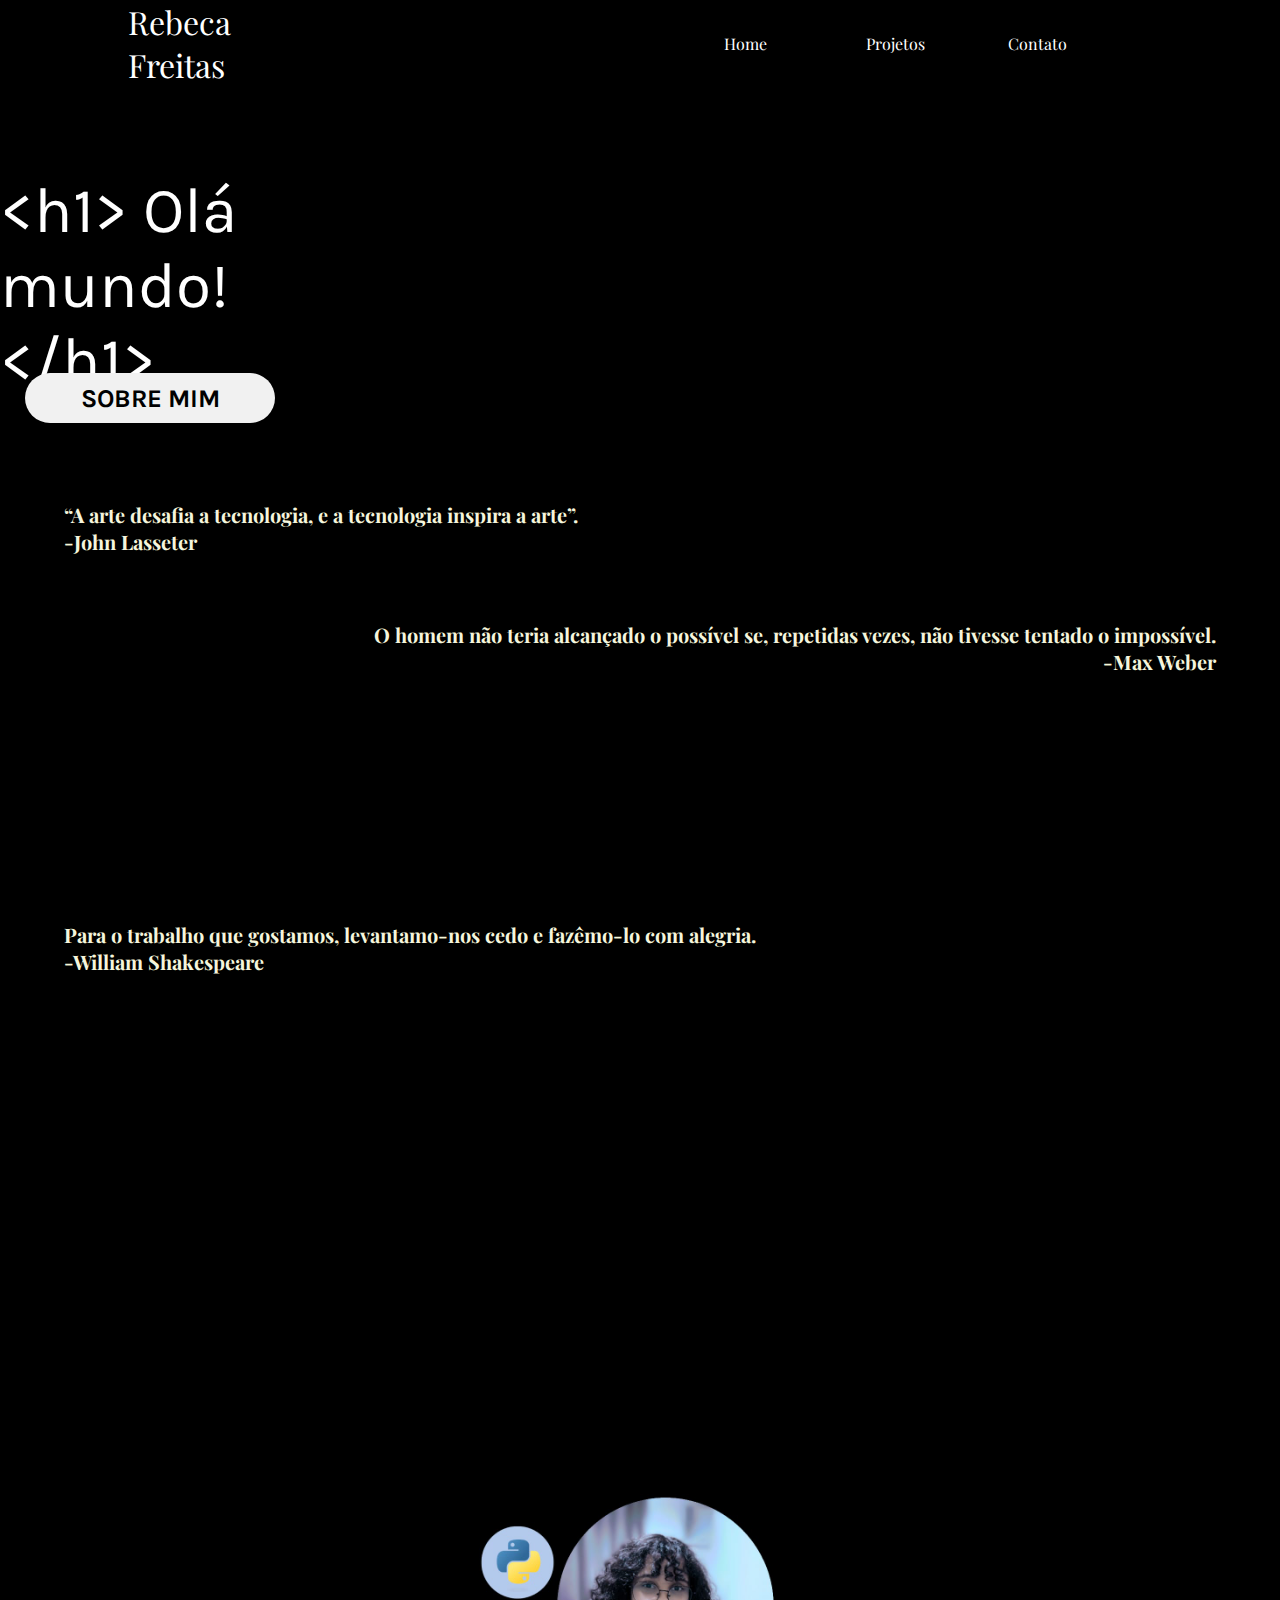
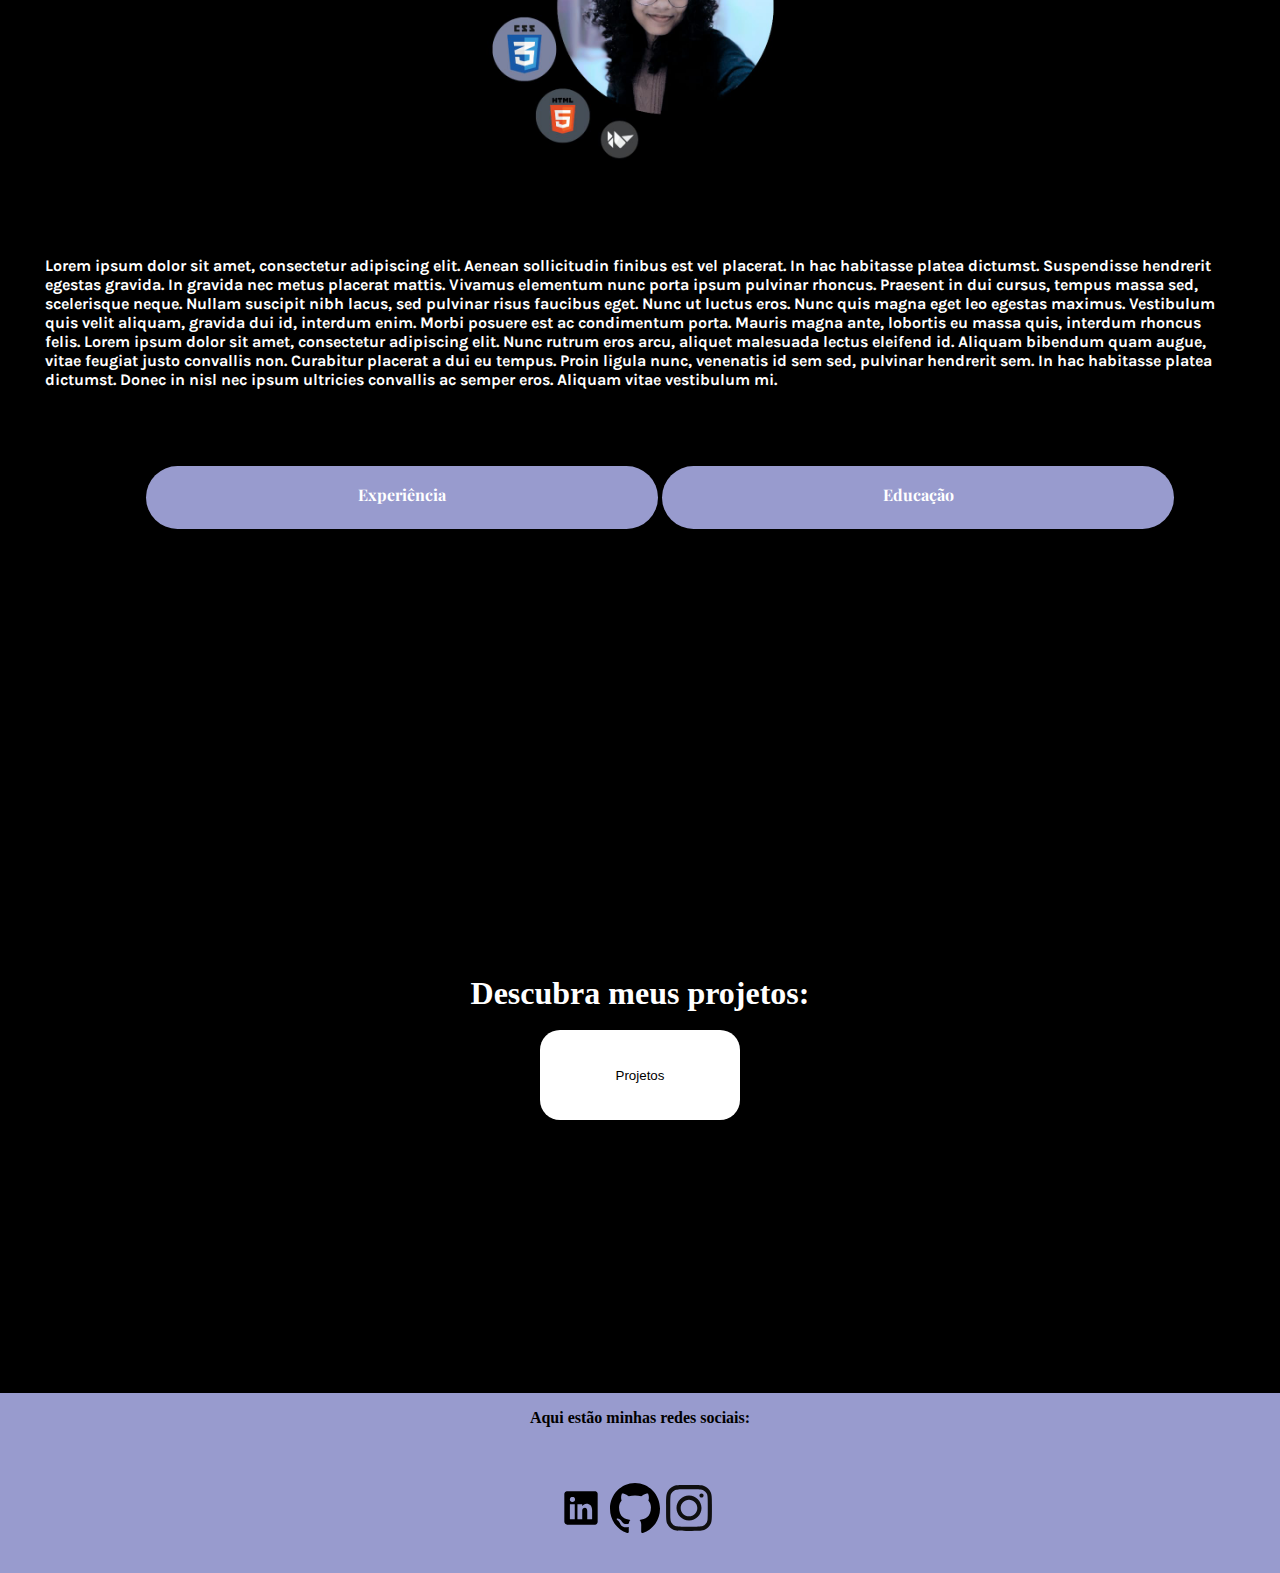
==== index.html @ 9b6252af "layout tela inicial" ====
<!DOCTYPE html>
<html lang="en">

<head>
    <meta charset="UTF-8">
    <meta name="viewport" content="width=device-width, initial-scale=1.0">
    <link rel="stylesheet" type="text/css" href="style.css" media="screen" />
    <title>Portfolio - Rebeca Freitas</title>

    <link rel="preconnect" href="https://fonts.googleapis.com">
    <link rel="preconnect" href="https://fonts.gstatic.com" crossorigin>
    <link
        href="https://fonts.googleapis.com/css2?family=Bebas+Neue&family=Karla:ital,wght@0,200..800;1,200..800&family=Pacifico&family=Playfair+Display:ital,wght@0,400..900;1,400..900&display=swap"
        rel="stylesheet">


</head>

<body>

    <div class="menu">
        <div id="nome">Rebeca <br>Freitas</div>

        <div class="menuitem">Home&nbsp;</div>
        <div class="menuitem">Projetos&nbsp;</div>
        <div class="menuitem">Contato&nbsp;</div>
    </div>

    <div id="typing">
        <hr>
        <div class="overlay">
            <p id="ola"> &lt;h1&gt; Olá mundo! &lt;/h1&gt;</p>

            <div><button id="botaosobre" onclick="location.href='#sobremim'"><strong>SOBRE MIM</button></div>
        </div>
        <video autoplay muted loop id="bg1">
            <source src='fotosevideos/worldbg4.mp4' type="video/mp4">
        </video>

    </div>
    <div id="frases">
        <div id="frase1">
            <p class="frase">“A arte desafia a tecnologia, e a tecnologia inspira a arte”. <br>-John Lasseter</p>
        </div>
        <div id="frase2">
            <p class="frase">O homem não teria alcançado o possível se, repetidas vezes, não tivesse tentado o
                impossível.<br> -Max Weber</p>
        </div>
        <div>
            <p class="frase">Para o trabalho que gostamos, levantamo-nos cedo e fazêmo-lo com alegria.<br> -William
                Shakespeare</p>
        </div>
    </div>
    <div id="sobremim">
        <div id="divminhaimg"><img src="fotosevideos/minhafoto6.jpeg" id="minhaimg"></div>
        <div>
            <p id="textsobremim">Lorem ipsum dolor sit amet, consectetur adipiscing elit. Aenean sollicitudin
                finibus est vel placerat. In hac habitasse platea dictumst. Suspendisse hendrerit egestas gravida.
                In gravida nec metus placerat mattis. Vivamus elementum nunc porta ipsum pulvinar rhoncus. Praesent
                in dui cursus, tempus massa sed, scelerisque neque. Nullam suscipit nibh lacus, sed pulvinar risus
                faucibus eget. Nunc ut luctus eros.

                Nunc quis magna eget leo egestas maximus. Vestibulum quis velit aliquam, gravida dui id, interdum
                enim. Morbi posuere est ac condimentum porta. Mauris magna ante, lobortis eu massa quis, interdum
                rhoncus felis. Lorem ipsum dolor sit amet, consectetur adipiscing elit. Nunc rutrum eros arcu,
                aliquet malesuada lectus eleifend id. Aliquam bibendum quam augue, vitae feugiat justo convallis
                non. Curabitur placerat a dui eu tempus. Proin ligula nunc, venenatis id sem sed, pulvinar hendrerit
                sem. In hac habitasse platea dictumst. Donec in nisl nec ipsum ultricies convallis ac semper eros.
                Aliquam vitae vestibulum mi.</p>
        </div>
        <div id="menus">
            <ul>
                <li class="dropdown">Experiência
                    <div class="dropdownitens">
                        <p>Residênte em Software IUUL</p>
                    </div>
                </li>
                <li class="dropdown">Educação
                    <div class="dropdownitens">
                        <p>Bacharelado em Sistemas de Informação - Universidade Federal Rural de Pernambuco
                            (Cursando)</p>
                        <p>Cursos Complementares</p>
                        <p>Web designer - ifrj</p>
                        <p>Cursos Complementares</p>
                        <p>Cursos Complementares</p>
                        <p>Cursos Complementares</p>
                    </div>
                </li>
            </ul>
        </div>

    </div>
     <br>
    <div id="espacamento"> <p>Descubra meus projetos:<br> <button>Projetos</button></p></div>
    <div id="rodape">
        <div><p>Aqui estão minhas redes sociais:</p></div>
        <div id="iconesrodape"><a href="https://br.linkedin.com/in/rebeca-freitas-dos-santos"><img src="fotosevideos/linkedin-svgrepo-com.svg"></a> <a href="https://github.com/rebeca-dossantos"><img src="fotosevideos/github-142-svgrepo-com.svg"></a> <a href="https://www.instagram.com/becc.fs?igsh=MWVvZXd5Y2V2YmhjNw=="> <img src="fotosevideos/instagram-svgrepo-com.svg"> </div>
    </div>


</body>

</html>
---- style.css ----
html, body{
    scroll-behavior: smooth;
}

body {
    margin: 0px;
    height: 100%;
    padding: 0%;
    background-color: black;
}

#bg1 {
    z-index: 1;
    width: 100%;
    height: 100%;
}
.menu {
    font-family: "Playfair Display", sans-serif;
    background-color: rgb(0, 0, 0);
    width: 100%;
    
    position: fixed;
    display: grid;
    grid-template-columns: 5fr 1fr 1fr 2fr;
    align-items: center;
    color: white;
    z-index: 5;

}
#nome {
    margin-left: 10vw;
    font-size: 200%;

}
#typing {
    position: relative;
    margin-top: 65px;
    display: inline-block;
}

.overlay {
    font-family: "Karla", serif;
    position: absolute;
    display: grid;
    grid-template-rows: 200px 2fr 4fr;
    color: rgb(255, 255, 255);
    height: 100vh;
    margin-top: 10vh;
    justify-items: center;
    width: 100%;
    z-index: 2;
    
}

#botaosobre{
    background-color: rgb(241, 241, 241);
    opacity: 1;
    border-radius: 50px;
    width: 250px;
    height: 50px;
    border: none;
    font-family: "Karla", serif;
    font-size: 2vw;
    text-decoration: none;
    color: black;
    z-index: 3;

}



hr{
    opacity: 0;
}

#sobremim{
    height: 120vh;
    background-color: black;
    margin: 0;
    padding-top: 20vh;

}

#minhaimg {
    width: 350px;

}
#divminhaimg {
    display: flex;
    align-items: center;
    justify-content: center;
}

#ola {
    font-family: "Karla", serif;
    font-size: 5vw;
    margin-top: 0;
    
}
.menuitem {
    padding-left: 1vw;
    
}

.frase {
    font-family: "Playfair Display", serif;
    font-size: 20px;
    color: beige;

}
#frases {
    font-family: "Playfair Display", serif;
    display: grid;
    grid-template-rows: 1fr 1fr 1fr;
    padding: 5vw;
    height: 100vh;


}
#frase2 {
    float: right;
    text-align: right;
}
#frase1 {
     padding-top: 20vh;
}
#textsobremim {
    color: white;
    font-family: "Karla", serif;
    padding: 5vh;
}
#menus li{
    display: inline-block;
}
#menus ul {
         
}
.dropdown {
    color: white;
    background-color: rgb(152, 155, 206);
    width: 40vw;
    height: 5vh;
    border-radius: 5vh;
    text-align: center;
    padding-top: 2vh;
    font-family: "Playfair Display", serif;
}
.dropdownitens {
    position: absolute;
    display: none;
    background-color:rgb(152, 155, 206);
    border-radius: 5vh;
    margin: 5vh;
    width: 35vw;
    font-family: "Karla", serif;
}
.dropdownitens p{
    display: block;

}
.dropdown:hover .dropdownitens{
    display: block;
}
#menus {
    display: flex;
    align-items: center;
    justify-content: center;

}
#espacamento {
    display: flex;
    justify-content: center;
    text-align: center;
    height: 50vh;
    color: white;
    font-size: 2em;
}
#espacamento button {
    margin: 2vh;
    background-color: rgb(255, 255, 255) ;
    width: 200px;
    height: 10vh;
    border-radius: 20px;
    border: none;
}
#rodape {
    width: 100%;
    height: 20vh;
    display: grid;
    grid-template-rows: 1fr 1fr;
    justify-content: center;

    background-color: rgb(152, 155, 206);

}
#iconesrodape {
padding-left: 2vw;
}
#iconesrodape img {
    width: 50px;
}
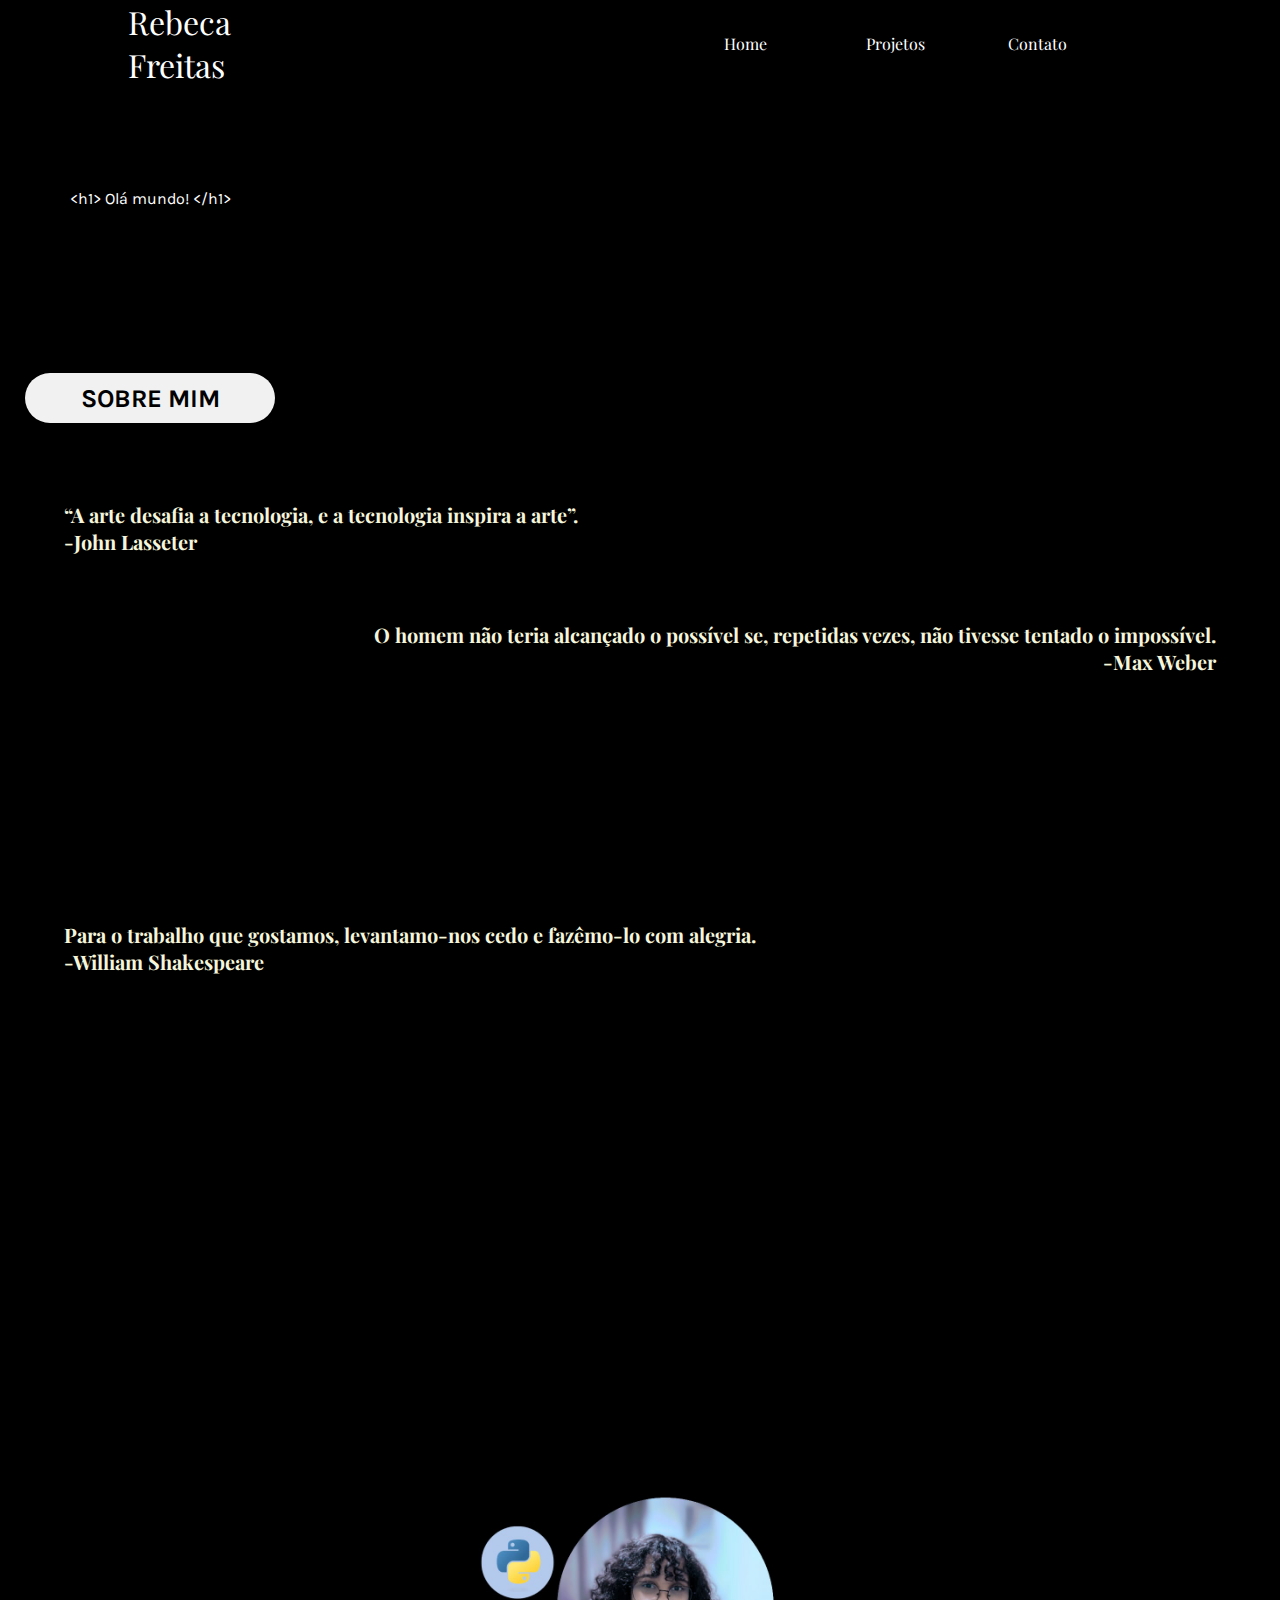
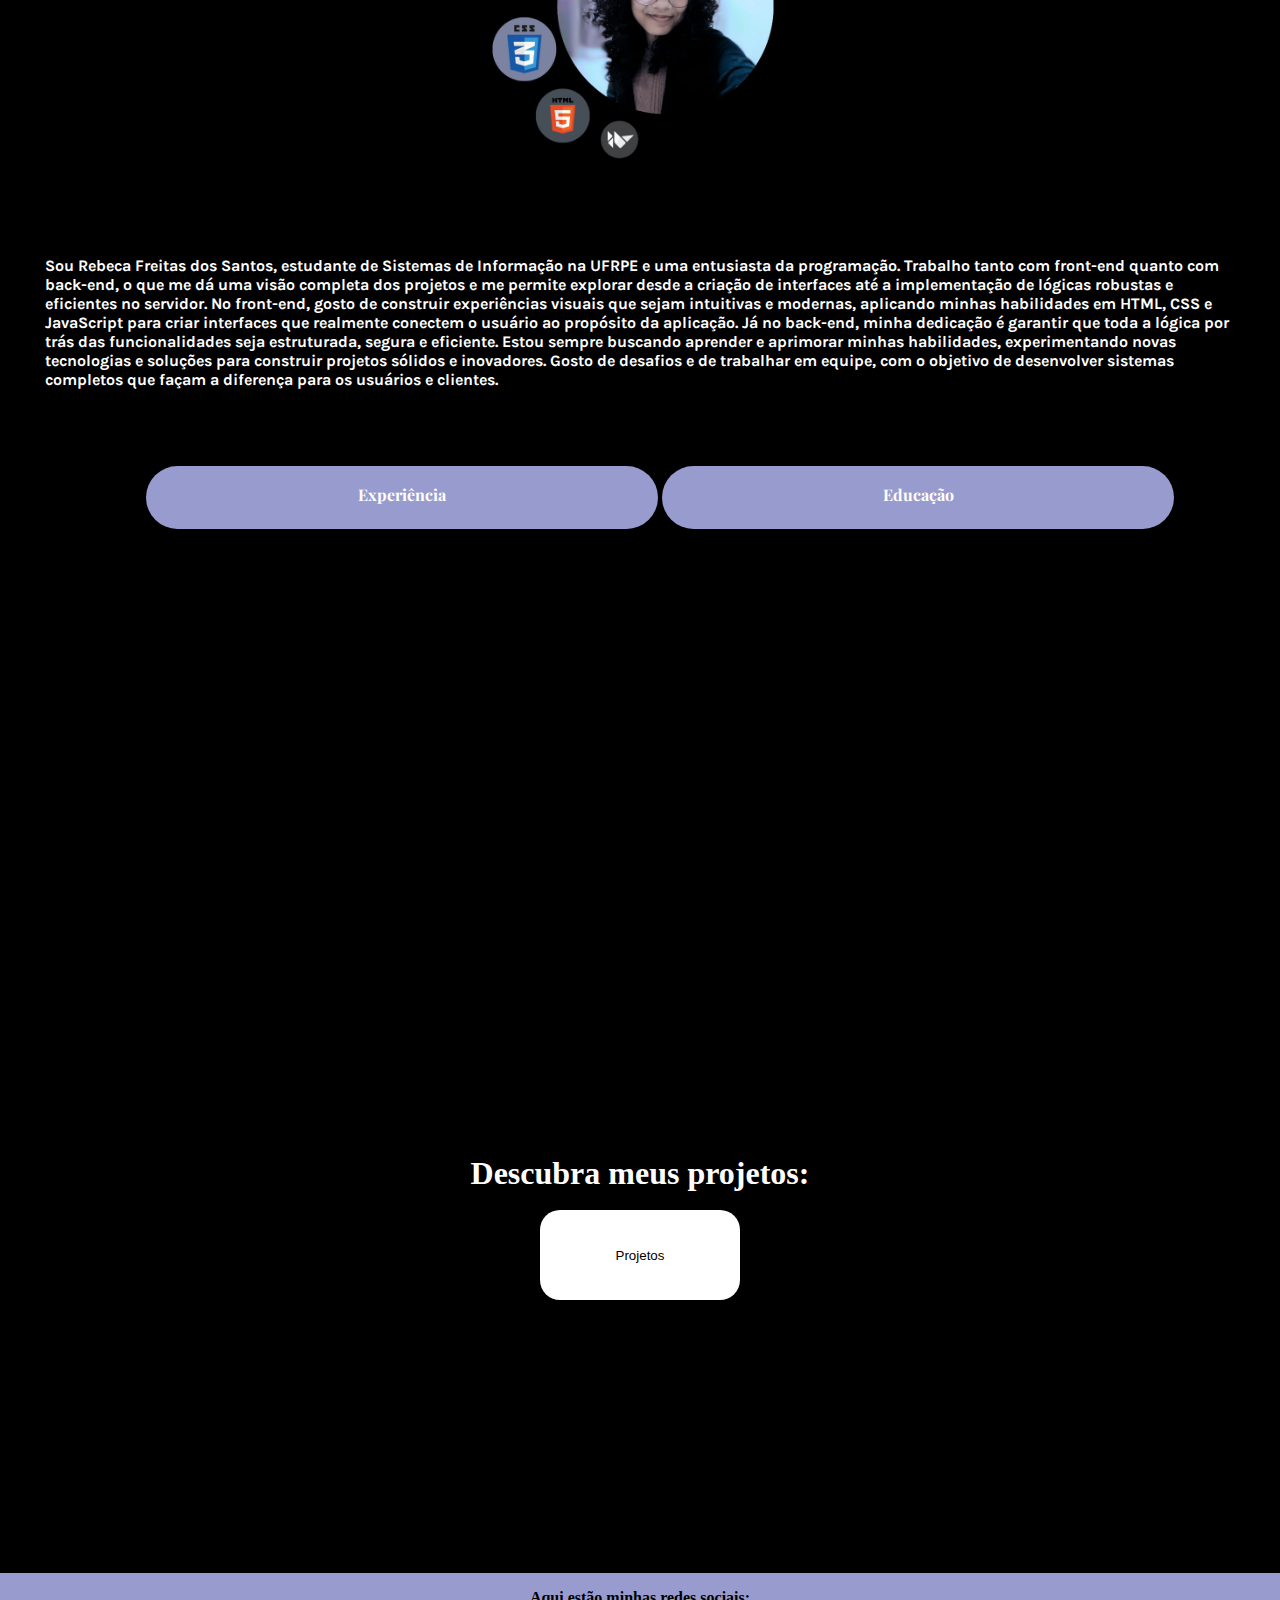
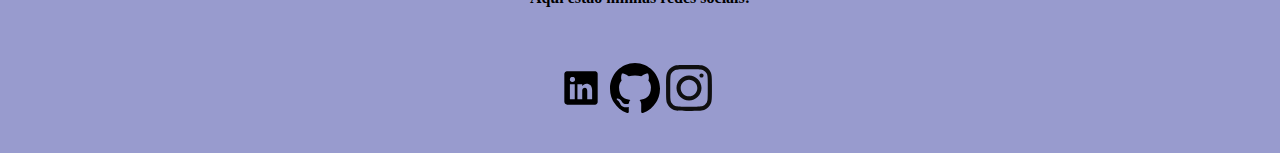
==== commit 41c6b600: "tela de projetos e correção de textos" ====
--- a/index.html
+++ b/index.html
@@ -22,8 +22,8 @@
         <div id="nome">Rebeca <br>Freitas</div>
 
         <div class="menuitem">Home&nbsp;</div>
-        <div class="menuitem">Projetos&nbsp;</div>
-        <div class="menuitem">Contato&nbsp;</div>
+        <div class="menuitem"><a href="projetos.html">Projetos&nbsp;</a></div>
+        <div class="menuitem"><a href="contato.html">Contato&nbsp;</a></div>
     </div>
 
     <div id="typing">
@@ -54,19 +54,11 @@
     <div id="sobremim">
         <div id="divminhaimg"><img src="fotosevideos/minhafoto6.jpeg" id="minhaimg"></div>
         <div>
-            <p id="textsobremim">Lorem ipsum dolor sit amet, consectetur adipiscing elit. Aenean sollicitudin
-                finibus est vel placerat. In hac habitasse platea dictumst. Suspendisse hendrerit egestas gravida.
-                In gravida nec metus placerat mattis. Vivamus elementum nunc porta ipsum pulvinar rhoncus. Praesent
-                in dui cursus, tempus massa sed, scelerisque neque. Nullam suscipit nibh lacus, sed pulvinar risus
-                faucibus eget. Nunc ut luctus eros.
+            <p id="textsobremim">Sou Rebeca Freitas dos Santos, estudante de Sistemas de Informação na UFRPE e uma entusiasta da programação. Trabalho tanto com front-end quanto com back-end, o que me dá uma visão completa dos projetos e me permite explorar desde a criação de interfaces até a implementação de lógicas robustas e eficientes no servidor.
 
-                Nunc quis magna eget leo egestas maximus. Vestibulum quis velit aliquam, gravida dui id, interdum
-                enim. Morbi posuere est ac condimentum porta. Mauris magna ante, lobortis eu massa quis, interdum
-                rhoncus felis. Lorem ipsum dolor sit amet, consectetur adipiscing elit. Nunc rutrum eros arcu,
-                aliquet malesuada lectus eleifend id. Aliquam bibendum quam augue, vitae feugiat justo convallis
-                non. Curabitur placerat a dui eu tempus. Proin ligula nunc, venenatis id sem sed, pulvinar hendrerit
-                sem. In hac habitasse platea dictumst. Donec in nisl nec ipsum ultricies convallis ac semper eros.
-                Aliquam vitae vestibulum mi.</p>
+                No front-end, gosto de construir experiências visuais que sejam intuitivas e modernas, aplicando minhas habilidades em HTML, CSS e JavaScript para criar interfaces que realmente conectem o usuário ao propósito da aplicação. Já no back-end, minha dedicação é garantir que toda a lógica por trás das funcionalidades seja estruturada, segura e eficiente.
+                
+                Estou sempre buscando aprender e aprimorar minhas habilidades, experimentando novas tecnologias e soluções para construir projetos sólidos e inovadores. Gosto de desafios e de trabalhar em equipe, com o objetivo de desenvolver sistemas completos que façam a diferença para os usuários e clientes.</p>
         </div>
         <div id="menus">
             <ul>
@@ -80,10 +72,12 @@
                         <p>Bacharelado em Sistemas de Informação - Universidade Federal Rural de Pernambuco
                             (Cursando)</p>
                         <p>Cursos Complementares</p>
-                        <p>Web designer - ifrj</p>
-                        <p>Cursos Complementares</p>
-                        <p>Cursos Complementares</p>
-                        <p>Cursos Complementares</p>
+                        <p>Web designer - IFMG</p>
+                        <p>HTML-IFMG</p>
+                        <p>Versionamento de Código com Git e Github - DIO</p>
+                        <p>Gestão de Projetos - Gerenciamento das partes Interessadas - IFMG</p>
+                        <p>Python Básico- IFMG</p>
+                        <p>Introdução a Inteligência Artificial: Conceitos Básicos - FGV Online</p>
                     </div>
                 </li>
             </ul>
@@ -91,7 +85,7 @@
 
     </div>
      <br>
-    <div id="espacamento"> <p>Descubra meus projetos:<br> <button>Projetos</button></p></div>
+    <div id="espacamento"> <p>Descubra meus projetos:<br> <a href="projetos.html"><button>Projetos</button></a></p></div>
     <div id="rodape">
         <div><p>Aqui estão minhas redes sociais:</p></div>
         <div id="iconesrodape"><a href="https://br.linkedin.com/in/rebeca-freitas-dos-santos"><img src="fotosevideos/linkedin-svgrepo-com.svg"></a> <a href="https://github.com/rebeca-dossantos"><img src="fotosevideos/github-142-svgrepo-com.svg"></a> <a href="https://www.instagram.com/becc.fs?igsh=MWVvZXd5Y2V2YmhjNw=="> <img src="fotosevideos/instagram-svgrepo-com.svg"> </div>
--- a/style.css
+++ b/style.css
@@ -26,6 +26,10 @@
     color: white;
     z-index: 5;
 
+}
+.menuitem a {
+    text-decoration: none;
+    color: white;
 }
 #nome {
     margin-left: 10vw;
@@ -92,10 +96,7 @@
 }
 
 #ola {
-    font-family: "Karla", serif;
-    font-size: 5vw;
-    margin-top: 0;
-    
+ 
 }
 .menuitem {
     padding-left: 1vw;
@@ -132,9 +133,9 @@
 #menus li{
     display: inline-block;
 }
-#menus ul {
+
          
-}
+
 .dropdown {
     color: white;
     background-color: rgb(152, 155, 206);
@@ -174,6 +175,7 @@
     height: 50vh;
     color: white;
     font-size: 2em;
+    padding-top: 20vh;
 }
 #espacamento button {
     margin: 2vh;
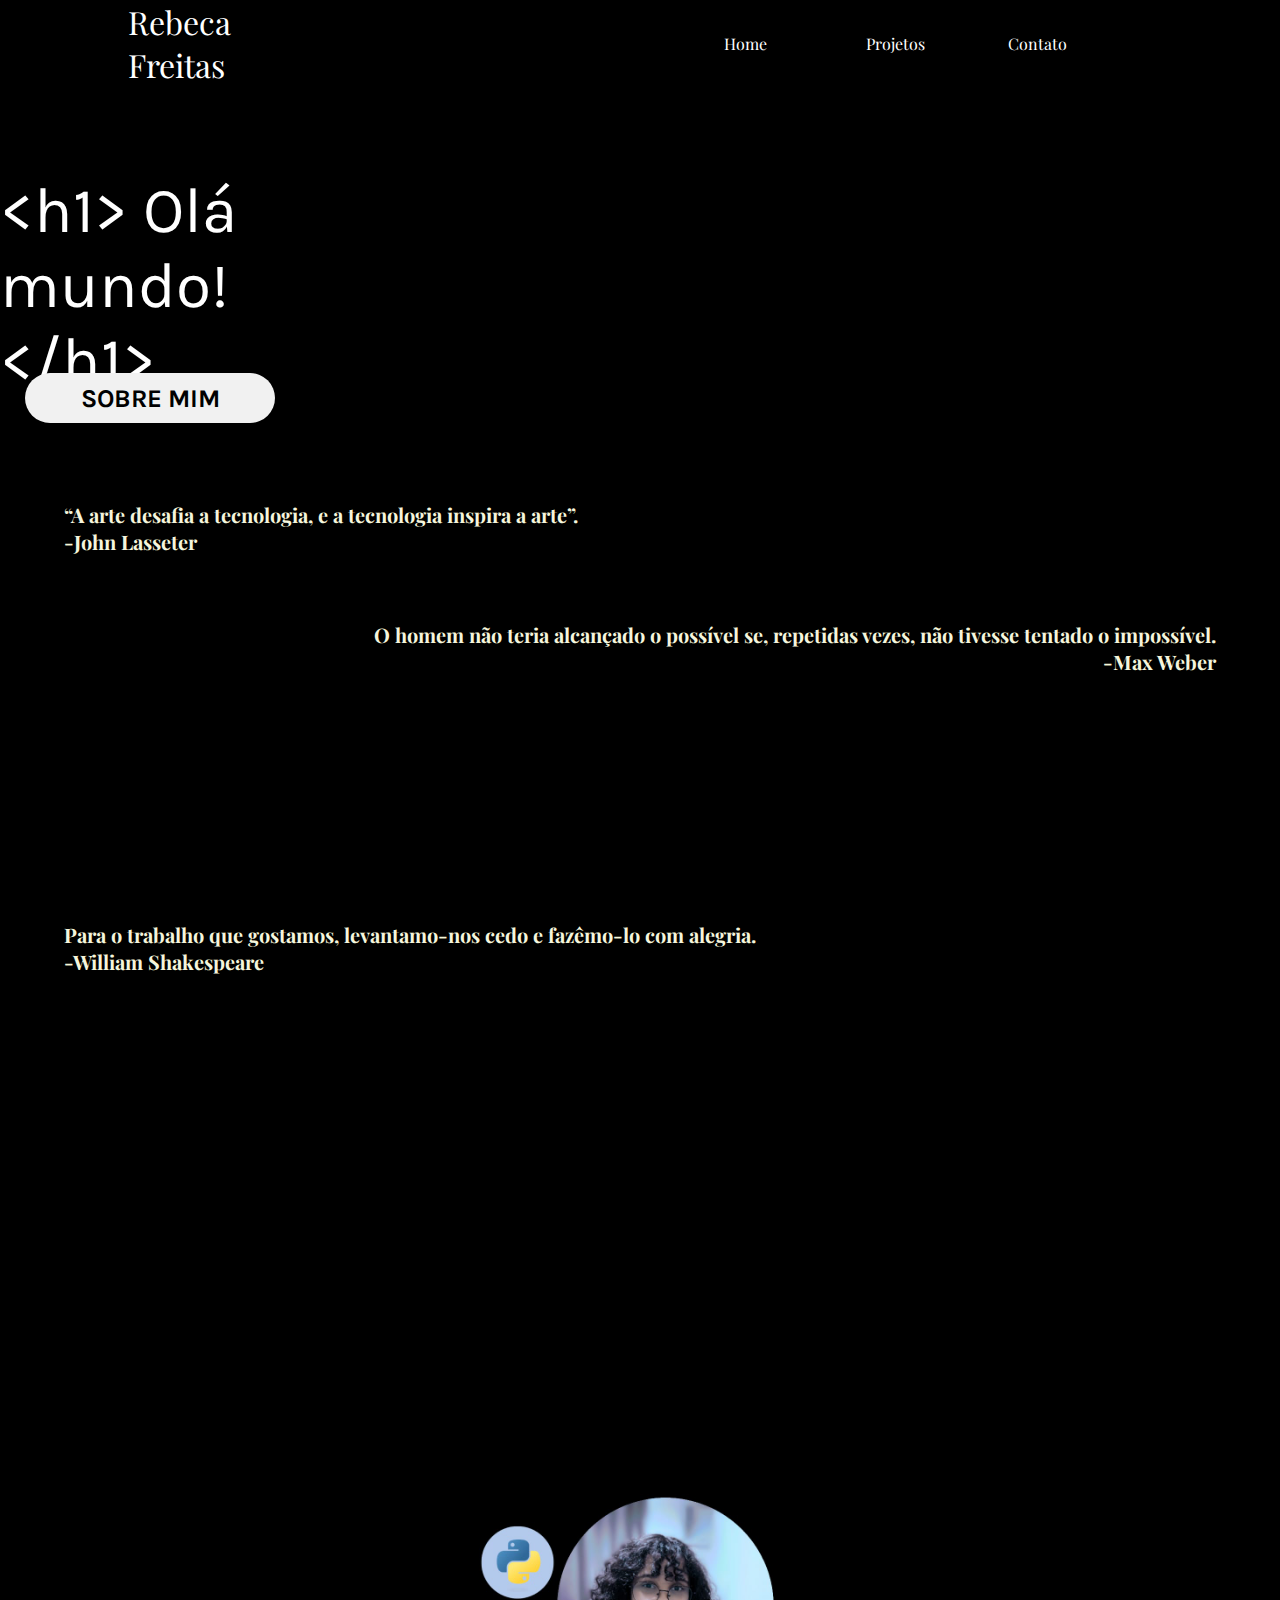
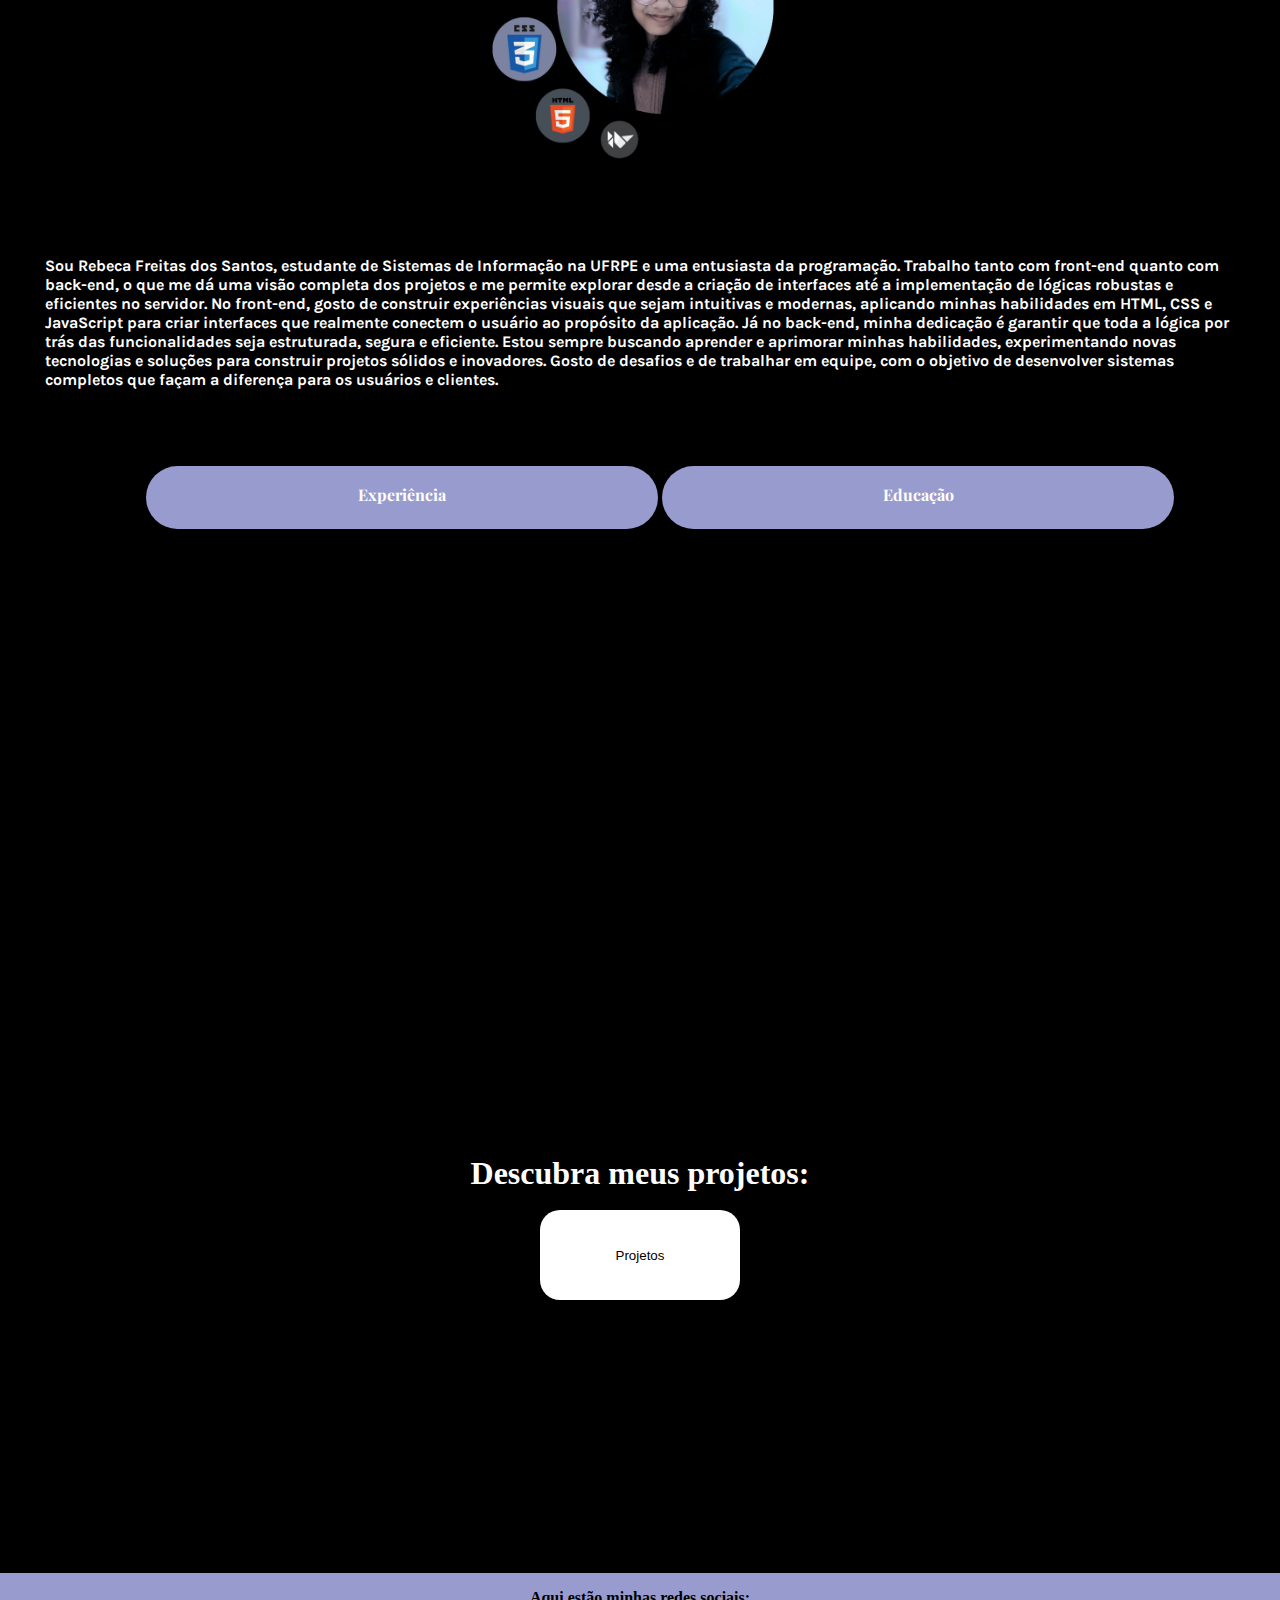
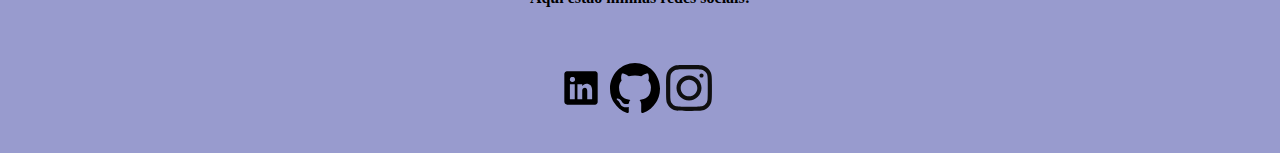
==== commit 55e9bc4f: "rodape nas paginas e toques finais" ====
--- a/index.html
+++ b/index.html
@@ -64,7 +64,7 @@
             <ul>
                 <li class="dropdown">Experiência
                     <div class="dropdownitens">
-                        <p>Residênte em Software IUUL</p>
+                        <p>Residente em Software IUUL</p>
                     </div>
                 </li>
                 <li class="dropdown">Educação
--- a/style.css
+++ b/style.css
@@ -96,7 +96,10 @@
 }
 
 #ola {
- 
+    font-family: "Karla", serif;
+    font-size: 5vw;
+    margin-top: 0;
+    
 }
 .menuitem {
     padding-left: 1vw;
